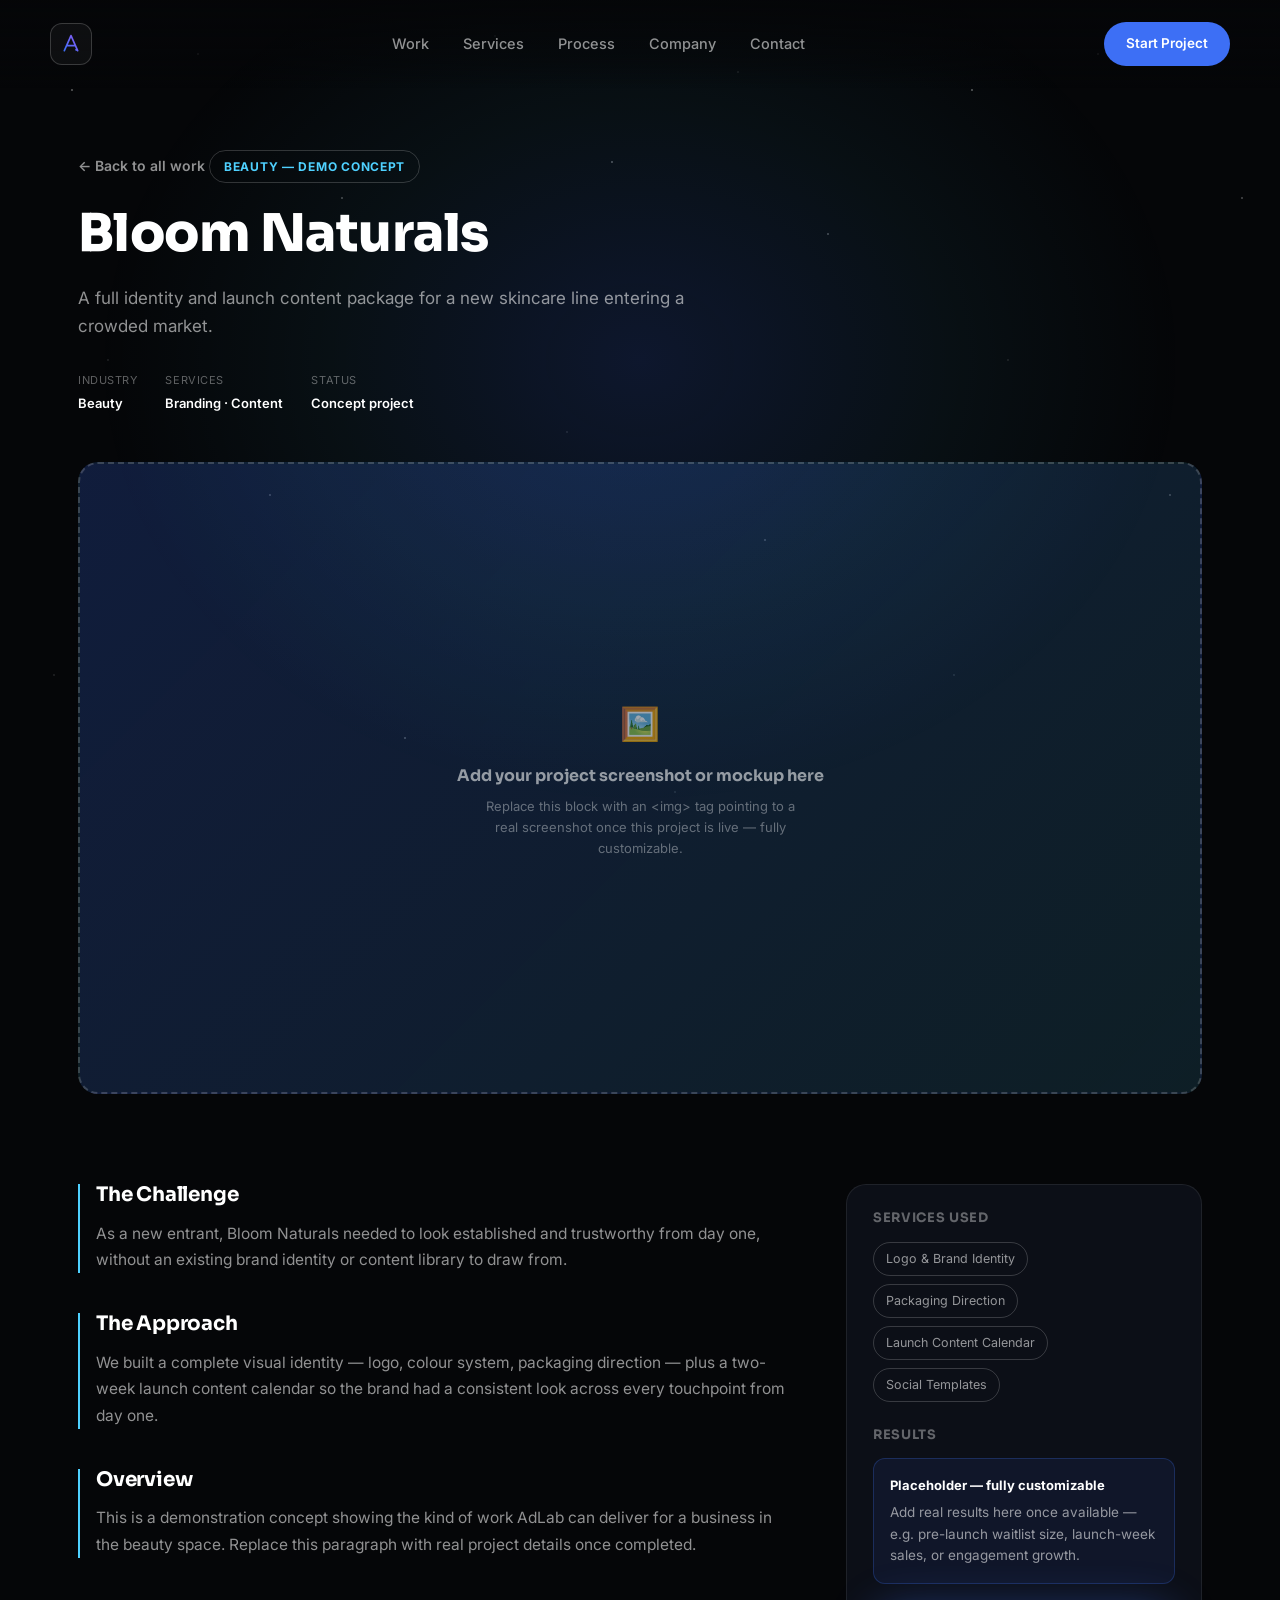
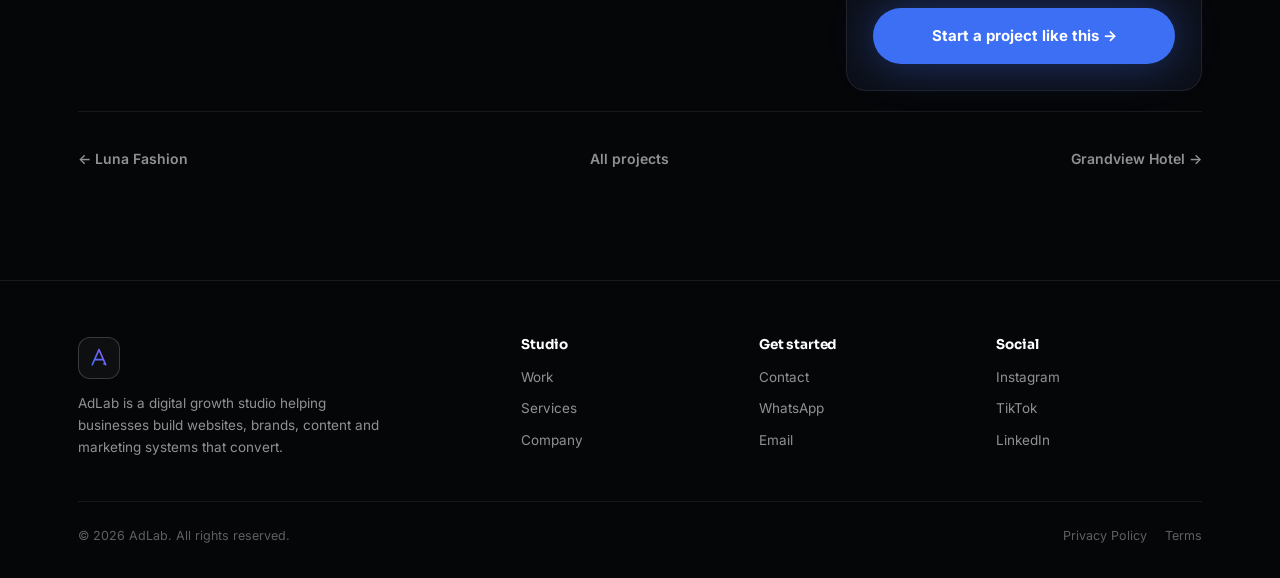
==== project-bloom-naturals.html @ b81c4659 "Add files via upload" ====
<!DOCTYPE html>
<html lang="en">
<head>
<meta charset="UTF-8">
<meta name="viewport" content="width=device-width, initial-scale=1.0">
<title>Bloom Naturals — Case Study — AdLab</title>
<meta name="description" content="A full identity and launch content package for a new skincare line entering a crowded market.">
<link rel="stylesheet" href="style.css">
<link rel="icon" href="data:image/svg+xml,%3Csvg xmlns='http://www.w3.org/2000/svg' viewBox='0 0 32 32'%3E%3Crect width='32' height='32' rx='8' fill='%23050608'/%3E%3Cpath d='M16 5 L7 27 M16 5 L25 27 M10.5 20 H21.5' stroke='%234fd1ff' stroke-width='2.4' stroke-linecap='round' stroke-linejoin='round' fill='none'/%3E%3C/svg%3E">
</head>
<body>

<header>
  <nav>
    <a href="index.html" class="brand" aria-label="AdLab home"><span class="logo"><svg width="20" height="20" viewBox="0 0 24 24" fill="none">
          <defs><linearGradient id="lgh12" x1="0" y1="1" x2="1" y2="0">
            <stop offset="0" stop-color="#3d6ff5"/><stop offset="1" stop-color="#8b5cf6"/>
          </linearGradient></defs>
          <path d="M12 2 L4 20 M12 2 L20 20 M7.5 14 H16.5" stroke="url(#lgh12)" stroke-width="2" stroke-linecap="round" stroke-linejoin="round"/>
          <circle cx="18.3" cy="19" r="1.3" fill="url(#lgh12)"/>
        </svg></span></a>
    <div class="navlinks" id="desktopLinks">
      <a href="index.html#work">Work</a>
      <a href="index.html#services">Services</a>
      <a href="index.html#process">Process</a>
      <a href="index.html#why">Company</a>
      <a href="index.html#contact">Contact</a>
    </div>
    <a href="index.html#contact" class="nav-cta">Start Project</a>
    <button class="navtoggle" id="navtoggle" aria-label="Open menu">☰</button>
  </nav>
</header>

<div class="drawer" id="drawer">
  <div class="drawer-top">
    <a href="index.html" class="brand" aria-label="AdLab home"><span class="logo"><svg width="20" height="20" viewBox="0 0 24 24" fill="none">
          <defs><linearGradient id="lgh22" x1="0" y1="1" x2="1" y2="0">
            <stop offset="0" stop-color="#3d6ff5"/><stop offset="1" stop-color="#8b5cf6"/>
          </linearGradient></defs>
          <path d="M12 2 L4 20 M12 2 L20 20 M7.5 14 H16.5" stroke="url(#lgh22)" stroke-width="2" stroke-linecap="round" stroke-linejoin="round"/>
          <circle cx="18.3" cy="19" r="1.3" fill="url(#lgh22)"/>
        </svg></span></a>
    <button class="drawer-close" id="drawerClose" aria-label="Close menu">✕</button>
  </div>
  <div class="drawer-links" id="drawerLinks">
    <a href="index.html#work">Work</a>
    <a href="index.html#services">Services</a>
    <a href="index.html#process">Process</a>
    <a href="index.html#why">Company</a>
    <a href="index.html#contact">Contact</a>
  </div>
  <div class="drawer-spacer"></div>
  <a href="index.html#contact" class="drawer-cta">Get Started</a>
</div>

<main>
<section class="cs-hero">
  <div class="wrap">
    <a href="index.html#work" class="back-link">← Back to all work</a>
    <div class="cs-tag">Beauty — Demo Concept</div>
    <h1 class="cs-title">Bloom Naturals</h1>
    <p class="cs-desc">A full identity and launch content package for a new skincare line entering a crowded market.</p>
    <div class="cs-meta-row">
      <div class="cs-meta"><div class="k">Industry</div><div class="v">Beauty</div></div>
      <div class="cs-meta"><div class="k">Services</div><div class="v">Branding · Content</div></div>
      <div class="cs-meta"><div class="k">Status</div><div class="v">Concept project</div></div>
    </div>

    <div class="cs-visual-placeholder" style="background:linear-gradient(135deg, rgba(61,111,245,0.22), rgba(79,209,255,0.12));">
      <div class="cs-vp-icon">🖼️</div>
      <div class="cs-vp-title">Add your project screenshot or mockup here</div>
      <div class="cs-vp-note">Replace this block with an &lt;img&gt; tag pointing to a real screenshot once this project is live — fully customizable.</div>
    </div>
  </div>
</section>

<section style="padding-top:20px;">
  <div class="wrap cs-body-grid">
    <div>
      <div class="cs-block cs-editable">
        <h3>The Challenge</h3>
        <p>As a new entrant, Bloom Naturals needed to look established and trustworthy from day one, without an existing brand identity or content library to draw from.</p>
      </div>
      <div class="cs-block cs-editable">
        <h3>The Approach</h3>
        <p>We built a complete visual identity — logo, colour system, packaging direction — plus a two-week launch content calendar so the brand had a consistent look across every touchpoint from day one.</p>
      </div>
      <div class="cs-block cs-editable">
        <h3>Overview</h3>
        <p>This is a demonstration concept showing the kind of work AdLab can deliver for a business in the beauty space. Replace this paragraph with real project details once completed.</p>
      </div>
    </div>

    <aside class="cs-sidebar">
      <h4>Services used</h4>
      <div class="cs-tags">
        <span class="cs-service-tag">Logo & Brand Identity</span>
        <span class="cs-service-tag">Packaging Direction</span>
        <span class="cs-service-tag">Launch Content Calendar</span>
        <span class="cs-service-tag">Social Templates</span>
      </div>
      <h4>Results</h4>
      <div class="cs-result-box">
        <strong>Placeholder — fully customizable</strong>
        Add real results here once available — e.g. pre-launch waitlist size, launch-week sales, or engagement growth.
      </div>
      <a href="index.html#contact" class="btn-primary" style="width:100%; text-align:center; box-sizing:border-box;">Start a project like this →</a>
    </aside>
  </div>

  <div class="wrap">
    <div class="cs-nav-projects">
      <a href="project-luna-fashion.html">← Luna Fashion</a>
      <a href="index.html#work">All projects</a>
      <a href="project-grandview-hotel.html">Grandview Hotel →</a>
    </div>
  </div>
</section>
</main>

<footer>
  <div class="wrap">
    <div class="foot-grid">
      <div>
        <div class="brand"><span class="logo"><svg width="20" height="20" viewBox="0 0 24 24" fill="none">
          <defs><linearGradient id="lgh32" x1="0" y1="1" x2="1" y2="0">
            <stop offset="0" stop-color="#3d6ff5"/><stop offset="1" stop-color="#8b5cf6"/>
          </linearGradient></defs>
          <path d="M12 2 L4 20 M12 2 L20 20 M7.5 14 H16.5" stroke="url(#lgh32)" stroke-width="2" stroke-linecap="round" stroke-linejoin="round"/>
          <circle cx="18.3" cy="19" r="1.3" fill="url(#lgh32)"/>
        </svg></span></div>
        <p class="foot-brand-desc">AdLab is a digital growth studio helping businesses build websites, brands, content and marketing systems that convert.</p>
      </div>
      <div class="foot-col"><h4>Studio</h4><a href="index.html#work">Work</a><a href="index.html#services">Services</a><a href="index.html#why">Company</a></div>
      <div class="foot-col"><h4>Get started</h4><a href="index.html#contact">Contact</a><a href="#" target="_blank" rel="noopener" data-wa-link>WhatsApp</a><a href="mailto:hello@adlab.com.ng">Email</a></div>
      <div class="foot-col"><h4>Social</h4><a href="#" aria-disabled="true">Instagram</a><a href="#" aria-disabled="true">TikTok</a><a href="#" aria-disabled="true">LinkedIn</a></div>
    </div>
    <div class="foot-bottom">
      <div>© <span id="year"></span> AdLab. All rights reserved.</div>
      <div><a href="#">Privacy Policy</a><a href="#">Terms</a></div>
    </div>
  </div>
</footer>

<a href="#" target="_blank" rel="noopener" class="wa-float" aria-label="Chat on WhatsApp" data-wa-link>💬</a>

<script src="main.js"></script>
</body>
</html>
---- style.css ----
@import url('https://fonts.googleapis.com/css2?family=Sora:wght@600;700;800&family=Inter:wght@400;500;600;700&display=swap');

  :root{
    --bg:#050608;
    --bg2:#0a0d14;
    --card:#0c0f17;
    --border: rgba(255,255,255,0.08);
    --border-strong: rgba(255,255,255,0.18);
    --ink:#ffffff;
    --muted: rgba(255,255,255,0.56);
    --muted2: rgba(255,255,255,0.36);
    --blue:#3d6ff5;
    --blue-dark:#2f56d1;
    --cyan:#4fd1ff;
    --violet:#8b5cf6;
    --grad: linear-gradient(100deg, var(--blue), var(--cyan));
    --logo-grad: linear-gradient(135deg, var(--blue), var(--violet));
    --maxw: 1180px;
    --r-lg: 20px;
    --r-md: 14px;
  }

  *{box-sizing:border-box; margin:0; padding:0;}
  html{scroll-behavior:smooth;}
  @media (prefers-reduced-motion: reduce){
    html{scroll-behavior:auto;}
    *{animation-duration:0.001ms !important; animation-iteration-count:1 !important; transition-duration:0.001ms !important;}
  }
  body{
    background:var(--bg);
    color:var(--ink);
    font-family:'Inter', sans-serif;
    line-height:1.6;
    -webkit-font-smoothing:antialiased;
    overflow-x:hidden;
    position:relative;
  }
  body::before{
    content:"";
    position:fixed; inset:0; z-index:0; pointer-events:none;
    background-image:
      radial-gradient(1.5px 1.5px at 8% 10%, rgba(255,255,255,0.5), transparent),
      radial-gradient(1px 1px at 22% 6%, rgba(255,255,255,0.3), transparent),
      radial-gradient(1.5px 1.5px at 38% 22%, rgba(255,255,255,0.4), transparent),
      radial-gradient(1px 1px at 55% 4%, rgba(255,255,255,0.3), transparent),
      radial-gradient(1.5px 1.5px at 68% 18%, rgba(255,255,255,0.45), transparent),
      radial-gradient(1px 1px at 82% 8%, rgba(255,255,255,0.3), transparent),
      radial-gradient(1.5px 1.5px at 92% 26%, rgba(255,255,255,0.4), transparent),
      radial-gradient(1px 1px at 12% 40%, rgba(255,255,255,0.28), transparent),
      radial-gradient(1.5px 1.5px at 30% 55%, rgba(255,255,255,0.35), transparent),
      radial-gradient(1px 1px at 63% 48%, rgba(255,255,255,0.3), transparent),
      radial-gradient(1.5px 1.5px at 85% 60%, rgba(255,255,255,0.35), transparent),
      radial-gradient(1px 1px at 6% 75%, rgba(255,255,255,0.3), transparent),
      radial-gradient(1.5px 1.5px at 45% 82%, rgba(255,255,255,0.4), transparent),
      radial-gradient(1px 1px at 75% 88%, rgba(255,255,255,0.3), transparent);
    background-repeat:repeat; background-size:900px 900px;
  }
  body::after{
    content:"";
    position:fixed; top:-10%; left:50%; transform:translateX(-50%);
    width:1100px; height:900px; z-index:0; pointer-events:none;
    background: radial-gradient(ellipse at center, rgba(61,111,245,0.16), rgba(79,209,255,0.05) 40%, transparent 70%);
  }
  h1,h2,h3,h4{
    font-family:'Sora', sans-serif;
    font-weight:700;
    letter-spacing:-0.01em;
    line-height:1.12;
  }
  a{color:inherit;}
  button{font-family:inherit;}
  img{max-width:100%; display:block;}
  .wrap{max-width:var(--maxw); margin:0 auto; padding:0 28px; position:relative; z-index:1;}
  section{padding:110px 0;}
  @media (max-width:720px){ section{padding:72px 0;} }
  .grad-text{ background:var(--grad); -webkit-background-clip:text; background-clip:text; color:transparent; }
  :focus-visible{ outline:2px solid var(--cyan); outline-offset:3px; border-radius:4px; }

  /* ---------- NAV: flat, floating, no pill container ---------- */
  header{
    position:fixed; top:0; left:0; right:0; z-index:100;
    padding:22px 28px;
    background:linear-gradient(to bottom, rgba(5,6,8,0.9), rgba(5,6,8,0.4) 70%, transparent);
  }
  nav{ max-width:var(--maxw); margin:0 auto; display:flex; align-items:center; justify-content:space-between;}
  .brand{ display:flex; align-items:center; text-decoration:none;}
  .brand .logo{
    width:42px; height:42px; border-radius:12px; background:rgba(255,255,255,0.04);
    border:1px solid var(--border-strong);
    display:flex; align-items:center; justify-content:center;
    font-family:'Sora',sans-serif; font-weight:800; font-size:17px;
  }
  .navlinks{display:flex; gap:34px; font-size:14.5px; font-weight:500;}
  .navlinks a{ text-decoration:none; color:var(--muted); transition:color .15s; padding:6px 0;}
  .navlinks a:hover{color:var(--ink);}
  .navlinks a.active{color:var(--cyan);}
  .nav-cta{ background:var(--blue); color:#fff; padding:11px 22px; border-radius:999px; font-weight:600; font-size:13.5px; text-decoration:none; white-space:nowrap; transition:background .15s;}
  .nav-cta:hover{background:var(--blue-dark);}
  .navtoggle{ background:none; border:1px solid var(--border-strong); border-radius:10px; width:42px; height:42px; font-size:19px; cursor:pointer; color:var(--ink); display:flex; align-items:center; justify-content:center;}
  @media (max-width:860px){ .navlinks, header .nav-cta{display:none;} }
  @media (min-width:861px){ .navtoggle{display:none;} }

  /* full screen mobile drawer, matches reference exactly */
  .drawer{
    position:fixed; inset:0; z-index:200; background:#050608;
    display:flex; flex-direction:column; padding:22px 28px 32px;
    transform:translateX(100%); transition:transform .25s ease;
  }
  .drawer.open{transform:translateX(0);}
  .drawer-top{display:flex; justify-content:space-between; align-items:center;}
  .drawer-close{ background:none; border:1px solid var(--border-strong); border-radius:10px; width:42px; height:42px; color:var(--ink); font-size:19px; cursor:pointer;}
  .drawer-links{display:flex; flex-direction:column; gap:6px; margin-top:44px;}
  .drawer-links a{
    text-decoration:none; color:var(--muted); font-family:'Sora',sans-serif; font-size:22px; font-weight:600;
    padding:16px 18px; border-radius:14px; transition:background .15s, color .15s;
  }
  .drawer-links a.active{ background:rgba(61,111,245,0.14); color:var(--cyan);}
  .drawer-spacer{flex:1;}
  .drawer-cta{ text-align:center; background:var(--blue); color:#fff; padding:17px; border-radius:999px; font-weight:700; text-decoration:none; font-size:15.5px;}

  /* ---------- HERO ---------- */
  .hero{padding-top:170px; padding-bottom:60px; text-align:center;}
  .hero-inner{max-width:900px; margin:0 auto;}
  .eyebrow-pill{
    display:inline-flex; align-items:center; gap:9px;
    border:1px solid rgba(61,111,245,0.4); background:rgba(61,111,245,0.08);
    border-radius:999px; padding:9px 20px; font-size:13.5px; color:rgba(190,210,255,0.85); margin-bottom:32px;
  }
  .eyebrow-pill .dot{width:6px; height:6px; border-radius:50%; background:var(--blue);}
  .hero h1{ font-size:clamp(36px, 7vw, 64px); font-weight:800;}
  .hero-sub{ font-size:18px; max-width:56ch; margin:28px auto 0; color:var(--muted); line-height:1.65;}
  .hero-cta-row{display:flex; gap:16px; margin-top:40px; flex-wrap:wrap; justify-content:center;}
  .btn-primary{
    background:var(--blue); color:#fff; padding:16px 30px; border-radius:999px;
    font-weight:700; font-size:15px; text-decoration:none; display:inline-block;
    box-shadow:0 0 44px rgba(61,111,245,0.4); border:none; cursor:pointer; transition:background .15s, transform .15s;
  }
  .btn-primary:hover{background:var(--blue-dark); transform:translateY(-1px);}
  .btn-ghost{
    border:1px solid var(--border-strong); color:var(--ink); padding:16px 30px; border-radius:999px;
    font-weight:600; font-size:15px; text-decoration:none; display:inline-block; background:transparent;
    transition:border-color .15s;
  }
  .btn-ghost:hover{border-color:rgba(255,255,255,0.4);}

  /* ---------- TRUST STRIP ---------- */
  .trust-strip{ text-align:center; border-top:1px solid var(--border); border-bottom:1px solid var(--border); padding:34px 0;}
  .trust-services{ font-family:'Sora',sans-serif; font-size:13px; letter-spacing:0.12em; color:var(--muted2); text-transform:uppercase;}
  .trust-line{ margin-top:10px; font-size:15px; color:var(--muted);}

  /* ---------- SECTION HEADS ---------- */
  .sec-head{margin-bottom:52px; text-align:center;}
  .sec-head h2{font-size:clamp(28px,3.8vw,42px); max-width:18ch; margin:0 auto; font-weight:700;}
  .sec-head p{max-width:52ch; color:var(--muted); font-size:16px; margin:14px auto 0;}
  .eyebrow{font-size:13px; font-weight:700; color:var(--cyan); text-transform:uppercase; letter-spacing:0.08em; margin-bottom:14px;}

  /* ---------- PROBLEM ---------- */
  .problem-grid{ display:grid; grid-template-columns:repeat(4,1fr); gap:16px;}
  @media (max-width:960px){ .problem-grid{grid-template-columns:repeat(2,1fr);} }
  @media (max-width:560px){ .problem-grid{grid-template-columns:1fr;} }
  .problem-card{ background:var(--card); border:1px solid var(--border); border-radius:var(--r-md); padding:22px 20px;}
  .problem-card .p-icon{ font-size:20px; margin-bottom:12px; opacity:0.85;}
  .problem-card p{font-size:14.5px; color:var(--muted);}

  /* ---------- SOLUTION ---------- */
  .solution-grid{ display:grid; grid-template-columns:repeat(4,1fr); gap:18px;}
  @media (max-width:900px){ .solution-grid{grid-template-columns:repeat(2,1fr);} }
  @media (max-width:560px){ .solution-grid{grid-template-columns:1fr;} }
  .sol-card{ background:var(--card); border:1px solid var(--border); border-radius:var(--r-lg); padding:28px 24px; position:relative; overflow:hidden;}
  .sol-card::before{ content:""; position:absolute; top:-40%; right:-40%; width:140px; height:140px; border-radius:50%; background:radial-gradient(circle, rgba(61,111,245,0.2), transparent 70%);}
  .sol-tag{ font-family:'Sora',sans-serif; font-weight:700; font-size:13px; color:var(--cyan); letter-spacing:0.06em; margin-bottom:14px;}
  .sol-items{list-style:none; font-size:14.5px; color:var(--muted); display:flex; flex-direction:column; gap:6px;}

  /* ---------- SERVICES ---------- */
  .svc-grid{display:grid; grid-template-columns:repeat(4,1fr); gap:16px;}
  @media (max-width:980px){ .svc-grid{grid-template-columns:repeat(2,1fr);} }
  @media (max-width:560px){ .svc-grid{grid-template-columns:1fr;} }
  .svc-card{ background:var(--card); border:1px solid var(--border); border-radius:var(--r-md); padding:26px 22px; transition:border-color .15s, transform .15s;}
  .svc-card:hover{ border-color:var(--border-strong); transform:translateY(-3px);}
  .svc-icon{ width:42px; height:42px; border-radius:11px; background:rgba(61,111,245,0.14); display:flex; align-items:center; justify-content:center; margin-bottom:18px; font-size:19px;}
  .svc-name{ font-family:'Sora',sans-serif; font-size:16.5px; font-weight:700; margin-bottom:8px;}
  .svc-value{ font-size:13.5px; color:var(--cyan); margin-bottom:12px;}
  .svc-caps{ list-style:none; font-size:13px; color:var(--muted); display:flex; flex-direction:column; gap:5px; margin-bottom:16px;}
  .svc-caps li::before{content:"— ";}
  .svc-link{ font-size:13.5px; font-weight:600; color:var(--ink); text-decoration:none; border-top:1px solid var(--border); display:block; padding-top:14px;}

  /* ---------- PORTFOLIO ---------- */
  .filter-row{ display:flex; gap:10px; justify-content:center; flex-wrap:wrap; margin-bottom:40px;}
  .filter-btn{ background:var(--card); border:1px solid var(--border); color:var(--muted); padding:9px 18px; border-radius:999px; font-size:13.5px; font-weight:600; cursor:pointer; transition:all .15s;}
  .filter-btn.active{ background:var(--blue); color:#fff; border-color:transparent;}
  .work-grid{ display:grid; grid-template-columns:repeat(3,1fr); gap:20px;}
  @media (max-width:980px){ .work-grid{grid-template-columns:repeat(2,1fr);} }
  @media (max-width:640px){ .work-grid{grid-template-columns:1fr;} }
  .work-card{ display:block; text-decoration:none; color:inherit; border:1px solid var(--border); border-radius:var(--r-md); overflow:hidden; background:var(--card); transition:opacity .2s, border-color .15s, transform .15s;}
  .work-card:hover{ border-color:var(--border-strong); transform:translateY(-3px);}
  .work-card.hidden{display:none;}
  .work-thumb{ aspect-ratio:16/10; display:flex; align-items:center; justify-content:center; position:relative;}
  .demo-badge{ position:absolute; top:12px; left:12px; background:rgba(5,6,8,0.7); border:1px solid var(--border-strong); color:var(--ink); font-size:10.5px; font-weight:700; letter-spacing:0.06em; padding:5px 10px; border-radius:999px; text-transform:uppercase;}
  .work-thumb-label{ font-family:'Sora',sans-serif; font-weight:700; font-size:22px; color:rgba(255,255,255,0.45); text-transform:uppercase; letter-spacing:0.03em;}
  .work-body{padding:20px 22px 24px;}
  .work-industry{ font-size:11.5px; font-weight:700; color:var(--cyan); text-transform:uppercase; letter-spacing:0.05em;}
  .work-title{ font-family:'Sora',sans-serif; font-size:17.5px; font-weight:700; margin-top:10px;}
  .work-desc{font-size:14px; color:var(--muted); margin-top:8px;}
  .work-services{ font-size:12.5px; color:var(--muted2); margin-top:12px;}

  /* imagine section */
  .imagine{ text-align:center;}
  .imagine-mock{ max-width:820px; margin:48px auto 0; background:var(--card); border:1px solid var(--border); border-radius:18px; overflow:hidden; box-shadow:0 30px 80px rgba(0,0,0,0.5);}
  .imagine-topbar{ display:flex; align-items:center; gap:8px; padding:14px 18px; border-bottom:1px solid var(--border); font-size:12.5px; color:var(--muted2);}
  .imagine-topbar .dots{display:flex; gap:6px;}
  .imagine-topbar .dots span{width:8px; height:8px; border-radius:50%; background:rgba(255,255,255,0.15);}
  .imagine-body{ padding:50px 30px; background:linear-gradient(160deg, rgba(61,111,245,0.12), rgba(79,209,255,0.03));}
  .imagine-body .il{ height:14px; border-radius:5px; background:rgba(255,255,255,0.12); margin:0 auto 14px; }

  /* ---------- PROCESS ---------- */
  .process-row{ display:grid; grid-template-columns:repeat(4,1fr); gap:20px;}
  @media (max-width:860px){ .process-row{grid-template-columns:1fr; max-width:520px; margin:0 auto;} }
  .proc-card{ text-align:left; padding:26px 4px; border-top:2px solid var(--border-strong); position:relative;}
  .proc-num{ font-family:'Sora',sans-serif; font-weight:700; color:var(--cyan); font-size:14px; margin-bottom:14px;}
  .proc-title{ font-family:'Sora',sans-serif; font-weight:700; font-size:17.5px; margin-bottom:8px;}
  .proc-desc{ font-size:14px; color:var(--muted);}

  /* ---------- WHY US ---------- */
  .why-grid{ display:grid; grid-template-columns:repeat(5,1fr); gap:16px;}
  @media (max-width:980px){ .why-grid{grid-template-columns:repeat(2,1fr) ;} }
  @media (max-width:560px){ .why-grid{grid-template-columns:1fr;} }
  .why-card{ background:var(--card); border:1px solid var(--border); border-radius:var(--r-md); padding:24px 20px;}
  .why-title{ font-family:'Sora',sans-serif; font-weight:700; font-size:15px; margin-bottom:8px;}
  .why-desc{ font-size:13.5px; color:var(--muted);}

  /* ---------- PACKAGES ---------- */
  .pkg-grid{ display:grid; grid-template-columns:repeat(3,1fr); gap:20px;}
  @media (max-width:900px){ .pkg-grid{grid-template-columns:1fr; max-width:420px; margin:0 auto;} }
  .pkg-card{ background:var(--card); border:1px solid var(--border); border-radius:var(--r-lg); padding:32px 26px; display:flex; flex-direction:column; text-align:left;}
  .pkg-card.featured{ border:1px solid var(--blue); position:relative; box-shadow:0 0 50px rgba(61,111,245,0.15);}
  .pkg-badge{ position:absolute; top:-13px; left:26px; background:var(--blue); color:#fff; font-size:12px; font-weight:700; padding:5px 14px; border-radius:999px;}
  .pkg-tier{ font-size:13.5px; font-weight:700; color:var(--muted); text-transform:uppercase; letter-spacing:0.04em;}
  .pkg-card.featured .pkg-tier{color:var(--cyan);}
  .pkg-amt{ font-family:'Sora',sans-serif; font-size:32px; font-weight:800; margin-top:12px;}
  .pkg-desc{ font-size:14px; color:var(--muted); margin-top:10px;}
  .pkg-feat{ list-style:none; margin-top:22px; display:flex; flex-direction:column; gap:11px; flex-grow:1;}
  .pkg-feat li{ font-size:14px; padding-left:20px; position:relative; color:var(--muted);}
  .pkg-feat li::before{content:"—"; position:absolute; left:0; color:var(--cyan);}
  .pkg-cta{ margin-top:26px; text-align:center; padding:13px; border-radius:999px; font-weight:700; font-size:14px; text-decoration:none; border:1px solid var(--border-strong); color:var(--ink);}
  .pkg-card.featured .pkg-cta{ background:var(--blue); color:#fff; border:none;}

  /* ---------- CLOSING CTA ---------- */
  .closing{ text-align:center;}
  .closing h2{ font-size:clamp(30px,4.2vw,46px); max-width:16ch; margin:0 auto; font-weight:800;}
  .closing p{ max-width:52ch; margin:20px auto 0; color:var(--muted); font-size:16.5px;}

  /* ---------- CONTACT ---------- */
  .contact-grid{ display:grid; grid-template-columns:1fr 1fr; gap:56px; align-items:start;}
  @media (max-width:860px){ .contact-grid{grid-template-columns:1fr;} }
  .contact-left{ text-align:left;}
  .contact-list{ list-style:none; margin-top:24px; display:flex; flex-direction:column; gap:14px;}
  .contact-list li{ display:flex; gap:12px; align-items:flex-start; font-size:14.5px; color:var(--muted);}
  .contact-list .ico{ width:22px; height:22px; border-radius:50%; background:rgba(79,209,255,0.14); color:var(--cyan); flex-shrink:0; display:flex; align-items:center; justify-content:center; font-size:11.5px; font-weight:700;}
  form{ display:flex; flex-direction:column; gap:15px; background:var(--card); border:1px solid var(--border); border-radius:var(--r-lg); padding:28px; text-align:left;}
  .form-row{display:grid; grid-template-columns:1fr 1fr; gap:15px;}
  @media (max-width:480px){ .form-row{grid-template-columns:1fr;} }
  label{ font-size:12.5px; font-weight:600; color:var(--muted); display:block; margin-bottom:6px;}
  input, select, textarea{ font-family:'Inter',sans-serif; font-size:14.5px; padding:12px 14px; border:1px solid var(--border-strong); border-radius:10px; background:rgba(255,255,255,0.03); color:var(--ink); width:100%;}
  input::placeholder, textarea::placeholder{color:var(--muted2);}
  textarea{resize:vertical; min-height:90px;}
  .field{display:flex; flex-direction:column;}
  .submit-btn{ background:var(--blue); color:#fff; border:none; padding:14px; border-radius:999px; font-weight:700; font-size:14.5px; cursor:pointer; margin-top:4px; transition:background .15s;}
  .submit-btn:hover{background:var(--blue-dark);}
  .form-status{ font-size:13px; display:none; color:var(--cyan); line-height:1.5;}
  .invalid{border-color:#f87171 !important;}
  .err-msg{font-size:12px; color:#f87171; margin-top:5px; display:none;}

  /* ---------- FOOTER ---------- */
  footer{ border-top:1px solid var(--border); padding:56px 0 32px;}
  .foot-grid{ display:grid; grid-template-columns:2fr 1fr 1fr 1fr; gap:32px; margin-bottom:40px;}
  @media (max-width:760px){ .foot-grid{grid-template-columns:repeat(2,1fr);} }
  .foot-brand-desc{ font-size:13.5px; color:var(--muted); margin-top:14px; max-width:34ch;}
  .foot-col h4{ font-family:'Sora',sans-serif; font-size:13.5px; margin-bottom:14px; color:var(--ink);}
  .foot-col a{ display:block; font-size:13.5px; color:var(--muted); text-decoration:none; margin-bottom:10px;}
  .foot-bottom{ border-top:1px solid var(--border); padding-top:24px; display:flex; justify-content:space-between; flex-wrap:wrap; gap:14px; font-size:12.5px; color:var(--muted2);}
  .foot-bottom a{color:var(--muted2); text-decoration:none; margin-left:18px;}

  /* ---------- FLOATING WHATSAPP (mobile) ---------- */
  .wa-float{
    position:fixed; bottom:20px; right:20px; z-index:80;
    background:var(--blue); color:#fff; width:54px; height:54px; border-radius:50%;
    display:flex; align-items:center; justify-content:center; text-decoration:none;
    box-shadow:0 8px 30px rgba(61,111,245,0.45); font-size:22px;
  }
  @media (min-width:861px){ .wa-float{display:none;} }

  /* ---------- CASE STUDY PAGE ---------- */
  .cs-hero{padding-top:150px; padding-bottom:50px;}
  .back-link{ display:inline-flex; align-items:center; gap:8px; color:var(--muted); text-decoration:none; font-size:14px; font-weight:600; margin-bottom:28px;}
  .back-link:hover{color:var(--ink);}
  .cs-tag{ display:inline-block; font-size:12px; font-weight:700; color:var(--cyan); text-transform:uppercase; letter-spacing:0.06em; border:1px solid var(--border-strong); border-radius:999px; padding:6px 14px; margin-bottom:20px;}
  .cs-title{ font-size:clamp(32px,5.5vw,52px); font-weight:800; max-width:18ch;}
  .cs-desc{ font-size:17px; color:var(--muted); max-width:60ch; margin-top:20px; line-height:1.65;}
  .cs-meta-row{ display:flex; gap:28px; flex-wrap:wrap; margin-top:32px;}
  .cs-meta{ font-size:13px;}
  .cs-meta .k{ color:var(--muted2); text-transform:uppercase; letter-spacing:0.05em; font-size:11px; margin-bottom:4px;}
  .cs-meta .v{ font-weight:600;}

  .cs-visual-placeholder{
    aspect-ratio:16/9; border-radius:20px; border:2px dashed var(--border-strong);
    display:flex; flex-direction:column; align-items:center; justify-content:center; text-align:center;
    padding:30px; margin-top:48px;
  }
  .cs-visual-placeholder .cs-vp-icon{font-size:32px; margin-bottom:14px; opacity:0.6;}
  .cs-visual-placeholder .cs-vp-title{font-family:'Sora',sans-serif; font-weight:700; font-size:16px; color:var(--muted);}
  .cs-visual-placeholder .cs-vp-note{font-size:13px; color:var(--muted2); margin-top:8px; max-width:40ch;}

  .cs-body-grid{ display:grid; grid-template-columns:2fr 1fr; gap:56px; align-items:start; margin-top:20px;}
  @media (max-width:860px){ .cs-body-grid{grid-template-columns:1fr;} }
  .cs-block{ margin-bottom:40px;}
  .cs-block h3{ font-size:20px; font-weight:700; margin-bottom:14px;}
  .cs-block p{ font-size:15.5px; color:var(--muted); line-height:1.7;}
  .cs-editable{ border-left:2px solid var(--cyan); padding-left:16px;}

  .cs-sidebar{ background:var(--card); border:1px solid var(--border); border-radius:var(--r-lg); padding:26px; position:sticky; top:110px;}
  .cs-sidebar h4{ font-family:'Sora',sans-serif; font-size:13px; text-transform:uppercase; letter-spacing:0.05em; color:var(--muted2); margin-bottom:16px;}
  .cs-tags{ display:flex; flex-wrap:wrap; gap:8px; margin-bottom:26px;}
  .cs-service-tag{ font-size:12.5px; border:1px solid var(--border-strong); border-radius:999px; padding:6px 12px; color:var(--muted);}
  .cs-result-box{ background:rgba(61,111,245,0.08); border:1px solid rgba(61,111,245,0.25); border-radius:12px; padding:16px; font-size:13.5px; color:var(--muted); margin-bottom:24px;}
  .cs-result-box strong{ color:var(--ink); display:block; margin-bottom:6px; font-size:13px;}

  .cs-nav-projects{ display:flex; justify-content:space-between; border-top:1px solid var(--border); margin-top:20px; padding-top:36px; gap:20px; flex-wrap:wrap;}
  .cs-nav-projects a{ text-decoration:none; color:var(--muted); font-size:14px; font-weight:600;}
  .cs-nav-projects a:hover{color:var(--ink);}
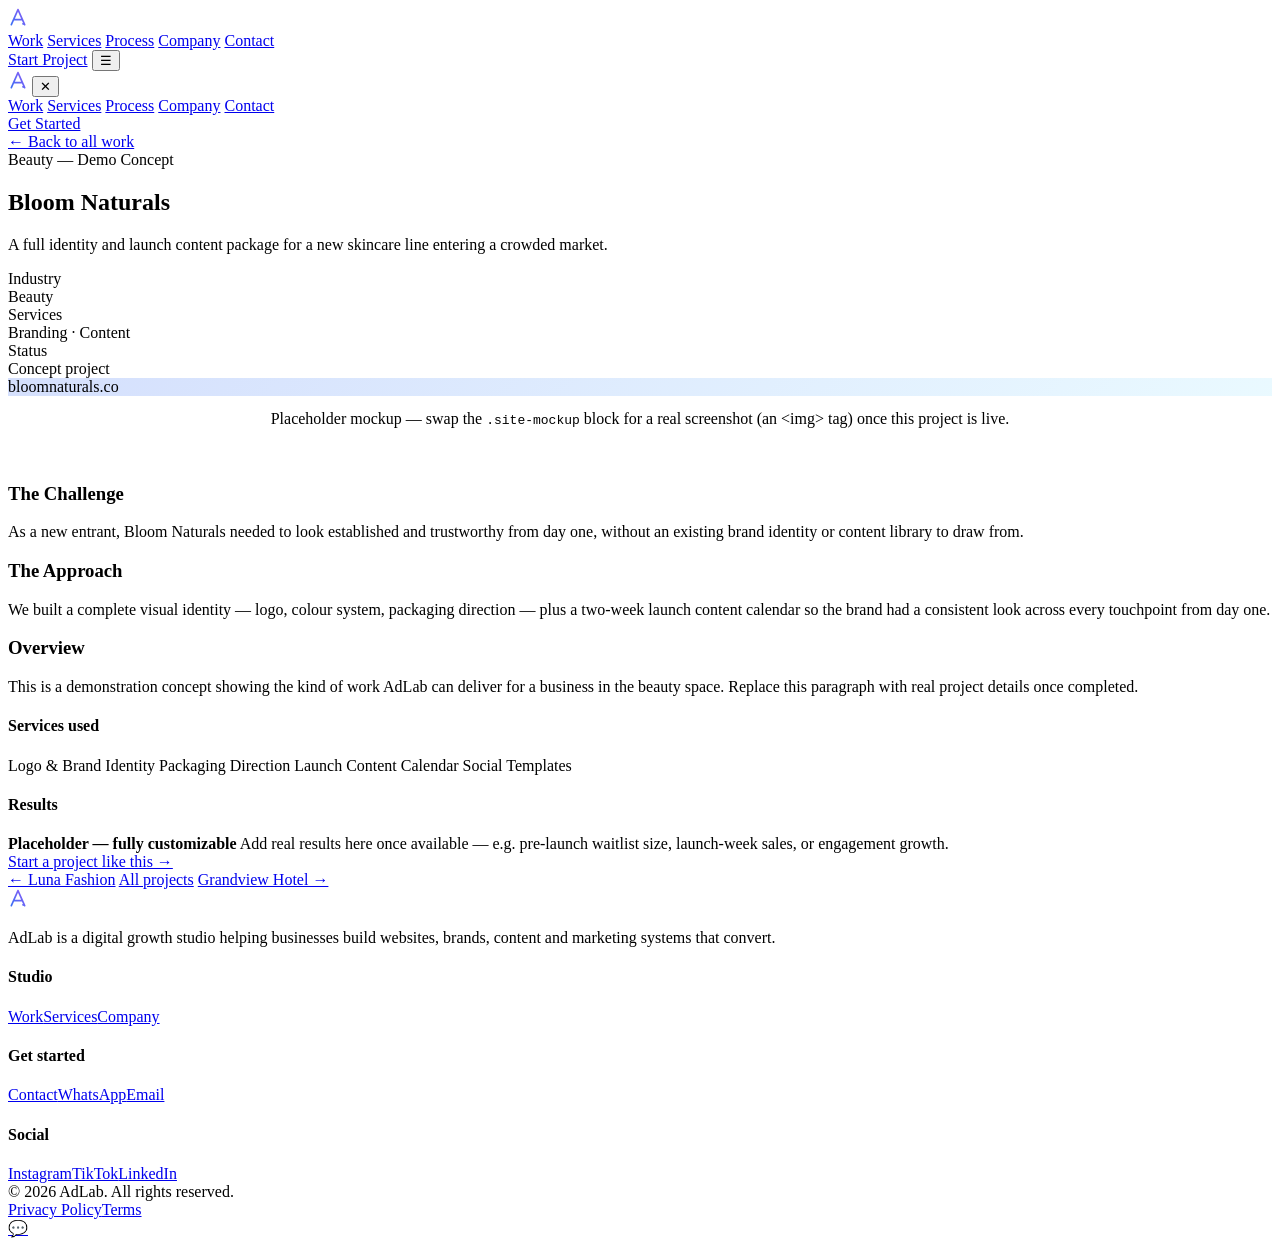
==== commit 55ca7343: "Add files via upload" ====
--- a/project-bloom-naturals.html
+++ b/project-bloom-naturals.html
@@ -66,11 +66,25 @@
       <div class="cs-meta"><div class="k">Status</div><div class="v">Concept project</div></div>
     </div>
 
-    <div class="cs-visual-placeholder" style="background:linear-gradient(135deg, rgba(61,111,245,0.22), rgba(79,209,255,0.12));">
-      <div class="cs-vp-icon">🖼️</div>
-      <div class="cs-vp-title">Add your project screenshot or mockup here</div>
-      <div class="cs-vp-note">Replace this block with an &lt;img&gt; tag pointing to a real screenshot once this project is live — fully customizable.</div>
+    <div class="site-mockup" style="background:linear-gradient(135deg, rgba(61,111,245,0.22), rgba(79,209,255,0.12));">
+      <div class="sm-topbar">
+        <div class="sm-dots"><span></span><span></span><span></span></div>
+        <span class="sm-url">bloomnaturals.co</span>
+      </div>
+      <div class="sm-body">
+        <div class="sm-nav-row">
+          <div class="sm-logo-chip"></div>
+          <div class="sm-nav-links"><span></span><span></span><span></span></div>
+        </div>
+        <div class="sm-hero">
+          <div class="sm-line" style="width:55%;"></div>
+          <div class="sm-line dim" style="width:38%;"></div>
+          <div class="sm-btn"></div>
+        </div>
+        <div class="sm-grid3"><div></div><div></div><div></div></div>
+      </div>
     </div>
+    <p class="cs-vp-note" style="text-align:center; margin-top:14px;">Placeholder mockup — swap the <code>.site-mockup</code> block for a real screenshot (an &lt;img&gt; tag) once this project is live.</p>
   </div>
 </section>
 
